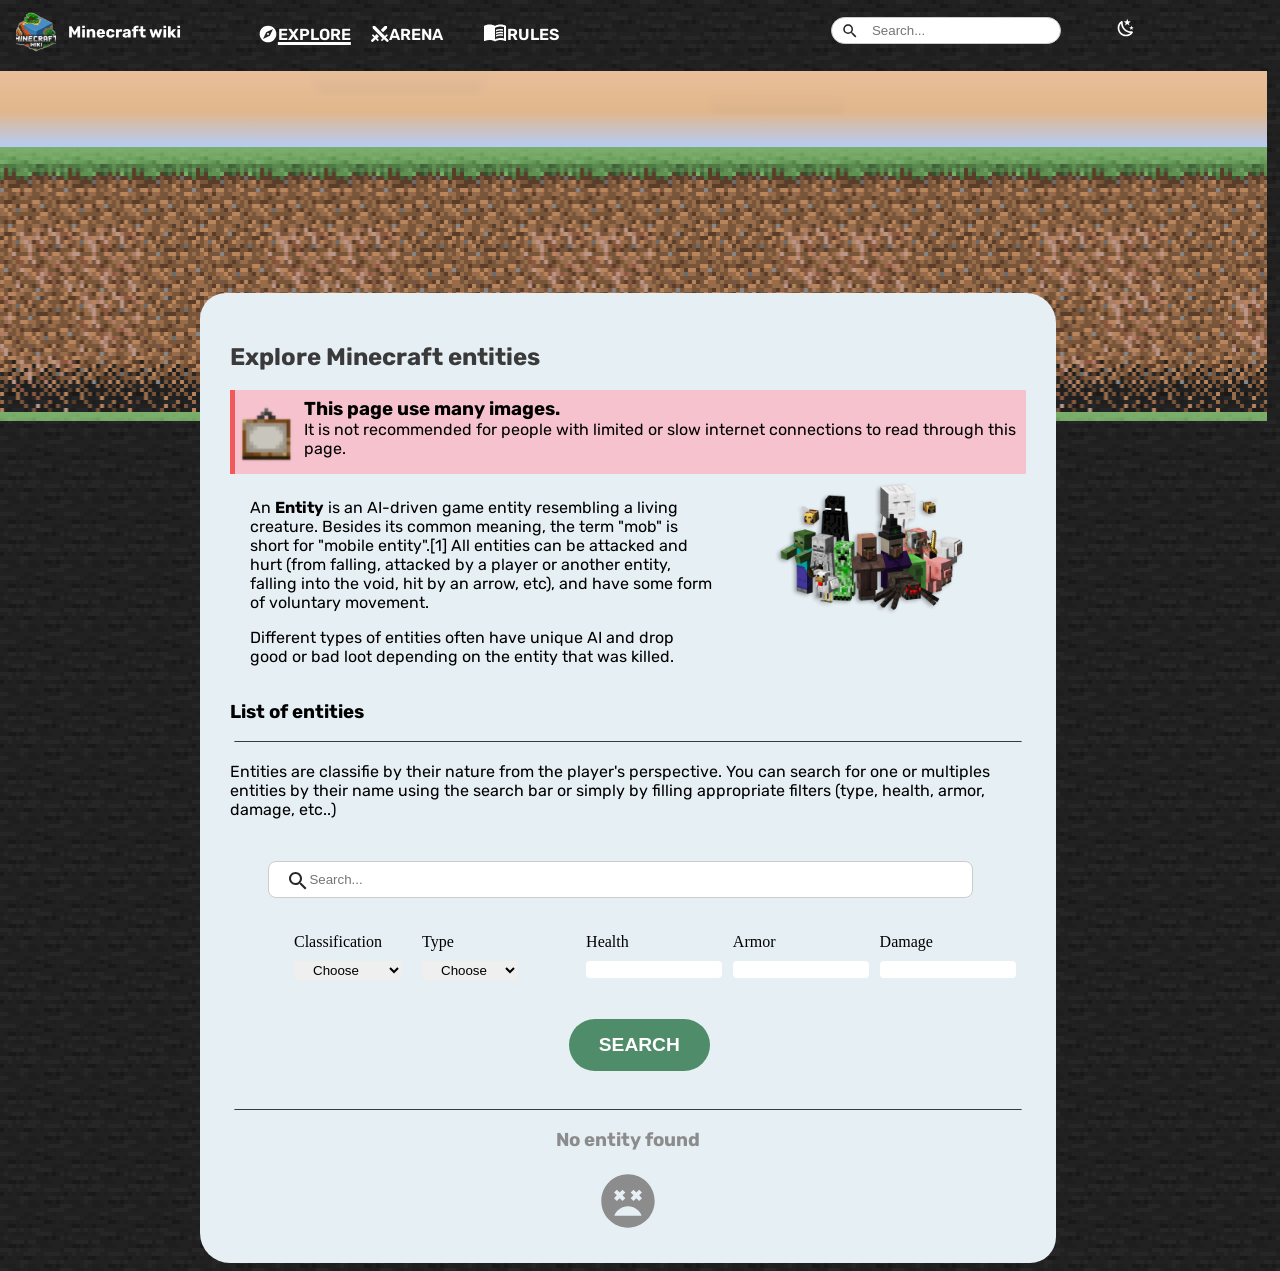
==== index.html @ 50e33d41 "Part 01" ====
<!doctype html>
<html>
	<head>
		<meta charset="utf-8" />
		<meta http-equiv="X-UA-Compatible" content="IE=edge" />
		<title>Minecraft Wiki - Explore Minecraft entities</title>
		<meta name="description" content="" />
		<meta name="viewport" content="width=device-width, initial-scale=1" />
		<link rel="stylesheet" href="explore1.css" />
		 <link rel="stylesheet" href="main.css" />
	</head>
	<body>
			 <header>
                <section class="right">
				<div class="logo">
					<img src="ASSETS-mine/nav-title.svg" alt="" />
				</div>
				<div class="nav">
					<div class="link-block">
						<img src="ASSETS-mine/compass.svg" alt="" />
						<a class="active-page" href="index.html">EXPLORE</a>
					</div>
					<div class="link-block">
						<img src="ASSETS-mine/Vector (6).svg" alt="" />
						<a href="arena.html">ARENA</div>
					
					<div class="link-block">
						<img src="ASSETS-mine/book-open-variant.svg" alt="" />
						<a href="rule.html">RULES</a>
					</div>
                    </div>
                </section>
				</div>
                <section class="right2">
				    <div class="search-container">
				        <img class="search1" src="ASSETS-mine/magnify.svg" alt="">
					
				        <input id="search-bar" type="text" placeholder="Search...">
				    </div>
				
				    <div id="nigth" class="nigth">
				        <img src="ASSETS-mine/weather-night.svg" alt="">
				    </div>
				</section>
				<img id="menu" src="ASSETS-mine/menu.svg" alt="">
			</header>
			<section class="sky"></section>
			<section class="dirt"></section>
    <main>
		<section class="head">
			<div>
			     <h1>Explore Minecraft entities</h1>
			<div class="warning  back-color9">
            <div class="  back-color9">
		             <img class="warning-image" src="ASSETS-mine/stubImage.svg" alt="" >
	              </div>
	              <div>
	                  <h3 class="no-text-space">This page use many images.</h3>
	                  <p class="no-text-space">It is not recommended for people with limited or slow internet connections to read through this page.<p>
	             </div>
	         </div>
			 <div class="description">
			<div class="description-text">
				<p>An <strong>Entity</strong> is an AI-driven game entity resembling a living creature. Besides its common meaning, the
					term "mob" is short for "mobile entity".[1] All entities can be attacked and hurt (from falling, attacked by
					a player or another entity, falling into the void, hit by an arrow, etc), and have some form of voluntary
					movement.</p>
				<p>Different types of entities often have unique AI and drop good or bad loot depending on the entity that was killed.</p>
			 </div>
			 <div>
				<img class="mob-photo" src="ASSETS-mine/Rectangle 11.svg" alt="">
			 </div>
			</div>
			 <div>
				<h3 class="mine">List of entities</h3>
				<img class="slash" src="ASSETS-mine/Rectangle 10.svg" alt="">
				<p>Entities are classifie by their nature from the player's perspective. You can search for one or multiples entities by their name using the search bar or simply by filling appropriate filters (type, health, armor, damage, etc..)</p>
			 </div>
		</section>
			<div class="search-container2">
    			<img id="Search" class="search-icon" src="ASSETS-mine/magnify2.svg" alt="">

    				<input
       					 class="bar-search"
        				type="text"
        				placeholder="Search..."
    				>
			</div>

			<section class="Search-text">
				<form class="form">
					 <div class="inputs-fix">
					<section id="choice">
		     <div class="classes param">
                <label for="Classification">Classification</label>

                <select name="classe" id="Classification">
                    <option value="">Choose</option>
                    <option value="animal">animal</option>
                    <option value="arthropod">arthropod</option>
                    <option value="undead">undead</option>
                    <option value="aquatic">aquatic</option>
                    <option value="monster">monster</option>
                </select>
		     </div>
		     <div class="type param">
			    <label for="Type">Type</label>

                <select class="type-class"  id="Type" name="type">
                    <option value="">Choose</option>
                    <option value="passive">passive</option>
                    <option value="neutral">neutral</option>
                    <option value="hostile">hostile</option>
                </select>
		     </div>
 </section>
			 <section class="main2">
		    <div class="Health inp">
			 <label for="health">Health</label>
			 <input id="input" type="number">
		   </div>

		   <div class="Armor inp">
			 <label for="Armor">Armor</label>
			 <input id="input" type="number">
		   </div>
		   

		   <div class="Damage inp">
			 <label for="Damage">Damage</label>
			 <input id="input" type="number">
		   </div>
		</section>
		  
	</div>
	<div class="btn-fix">
		   <div class="btn">
			 <button class="btn-search">SEARCH</button>
		   </div>
		</div>
           </form>
		</section>
	
			<img class="slash" src="ASSETS-mine/Rectangle 10.svg" alt="">
		<section class="mob-found color5">
			<div class="notFound">
				<h3>No entity found</h3>
				<img class="not" src="ASSETS-mine/emoticon-dead.svg" alt="">
			</div>
		</section>
	</main>
	<script src="app.js"></script>
	</body>
</html>
---- explore1.css ----
.back-color1 {
	background-color: rgba(255, 255, 255, 1);
}

.back-color2 {
	background-color: rgba(230, 239, 244, 1);
}

.back-color3 {
	background-color: rgba(242, 89, 89, 1);
}

.back-color4 {
	background-color: rgba(79, 140, 105, 1);
}

.back-color5 {
	background-color: rgba(217, 217, 217, 1);
}

.back-color6 {
	background-color: rgba(219, 219, 219, 1);
}

.back-color7 {
	background-color: rgba(244, 244, 244, 1);
}

.back-color8 {
	background-color: rgba(255, 255, 255, 1);
}

.back-color9 {
	background-color: rgba(245, 194, 205, 1);
}

.color1 {
	color: rgba(255, 255, 255, 1);
}

.color2 {
	color: rgba(142, 142, 142, 1);
}

.color3 {
	color: rgba(2, 70, 241, 1);
}

.color4 {
	color: rgba(58, 58, 58, 1);
}

.color5 {
	color: rgba(140, 140, 140, 1);
}

.p16 {
	font-size: 16px;
}

.p48 {
	font-size: 48px;
}

.p22 {
	font-size: 22px;
}

.right {
	margin-left: -6vw;
	display: flex;
	flex-direction: row;
	gap: 5vw;
}
.right2 {
	display: flex;
	flex-direction: row;
	gap: 5vw;
}

.logo {
	margin-left: 2vw;
	margin-right: -3vw;
}

.link-block {
	display: flex;
	flex-direction: row;
	justify-content: center;
	align-items: center;
	width: 100%;
}

.nav {
	display: flex;
	flex-direction: row;
	justify-content: space-between;
	align-items: center;
	gap: 25px;
}
.bar-search {
	width: 100%;
	margin-bottom: 2vw;
	margin-top: 2vw;
	margin-left: 3vw;
	border-radius: 8px 8px 8px 8px;
	border: none;
	padding: 11px;
}

.bar-search:placeholder {
	color: #dbdbdb;
}

.moon {
	padding-right: 1%;
}

.mine {
	margin-bottom: -20px;
}

.search-container2 {
	position: relative;
	width: 250px;
}

.search-icon {
	position: absolute;
	left: 10px;
	top: 50%;
	transform: translateY(-50%);
	width: 18px;
	height: 18px;
}

.bar-search {
	width: 51vw;
	padding: 10px 10px 10px 40px;
	border-radius: 8px;
	border: 1px solid #ccc;
}

.warning {
	border-left: solid 5px;
	border-left-color: rgba(242, 89, 89, 1);
	display: flex;
	flex-direction: row;
	align-items: center;
	padding-top: 1%;
	gap: 10px;
}

.warning-image {
	padding-bottom: 1%;
}

.form {
	display: flex;
	flex-direction: row;
	flex-wrap: wrap;
	align-items: center;
	margin-left: 9vw;
	gap: 3vw;
}

.btn {
	display: flex;
	justify-content: center;
	margin-left: 18vw;
}

.classes,
.type,
.Health,
.Armor,
.Damage {
	display: flex;
	flex-direction: column;
	margin-top: 10px;
	gap: 10px;
}

#Classification,
#Type {
	padding: 1px 15px;
	border: none;
	border-radius: 4px;
}
#input {
	border: none;
	opacity: 1;
	border-radius: 4px;
	gap: 24px;
	width: 90%;
	/* padding: 8px; */
}

#choice {
	display: flex;
	flex-direction: row;
	justify-content: center;
	margin-left: -4vw;
	gap: 20px;
}

.main2 {
	display: flex;
	flex-direction: row;
	justify-content: center;
	margin-left: 10%;
}

.mob-found {
	display: flex;
	flex-direction: column;
	justify-content: center;
	align-items: center;
}

.notFound {
	display: flex;
	flex-direction: column;
	justify-content: center;
	align-items: center;
}

.slash {
	width: 100%;
	margin-top: 3vw;
}

.description {
	display: flex;
	flex-direction: row;
	padding-top: 1%;
}

.description-text {
	width: 70%;
	font-size: 16px;
	margin-left: 20px;
}

#Search {
	margin-top: 2px;
	margin-left: 49px;
	height: 4vh;
}

#menu {
	display: none;
}

.Search-text {
	display: flex;
	flex-direction: row;
	justify-content: center;
}

.inputs-fix {
	display: flex;
	flex-direction: row;
	justify-content: center;
}

.btn-fix {
	margin-left: -1%;
}

@media screen and (max-width: 850px) {
	.right {
		margin-left: -6vw;
		display: flex;
		flex-direction: row;
		gap: 5vw;
	}
	.right2 {
		display: flex;
		flex-direction: row;
		gap: 5vw;
	}

	.logo {
		padding-left: 1%;
	}

	.link-block {
		display: flex;
		flex-direction: row;
		justify-content: center;
		align-items: center;
		width: 100%;
	}

	.nav {
		display: flex;
		flex-direction: row;
		justify-content: space-between;
		align-items: center;
		gap: 25px;
	}
	.bar-search {
		width: 63vw;
		margin-bottom: 2vw;
		margin-top: 2vw;
		margin-left: 3vw;
		border-radius: 8px 8px 8px 8px;
		border: none;
		padding: 11px;
	}

	.bar-search:placeholder {
		color: #dbdbdb;
	}

	.moon {
		padding-right: 1%;
	}

	.mine {
		margin-bottom: -20px;
	}

	.warning {
		border-left: solid 5px;
		border-left-color: rgba(242, 89, 89, 1);
		display: flex;
		flex-direction: row;
		align-items: center;
		padding-top: 1%;
		gap: 10px;
	}

	.warning-image {
		padding-bottom: 1%;
	}

	.Search-text {
		display: flex;
		flex-direction: column;
	}

	.form {
		display: flex;
		flex-wrap: wrap;
		align-items: center;
		gap: 3vw;
	}

	.btn {
		display: flex;
		justify-content: center;
		margin-left: 18vw;
	}

	.classes,
	.type,
	.Health,
	.Armor,
	.Damage {
		display: flex;
		flex-direction: column;
		margin-top: 10px;
		gap: 10px;
	}

	#Classification,
	#Type {
		padding: 1px 15px;
		border: none;
		border-radius: 4px;
	}
	#input {
		border: none;
		opacity: 1;
		border-radius: 4px;
		gap: 8px;
		width: 80%;
		/* padding: 8px; */
	}

	#choice {
		display: flex;
		flex-direction: row;
		justify-content: center;
		margin-left: -4vw;
		gap: 20px;
	}

	.main2 {
		display: flex;
		flex-direction: row;
		justify-content: center;
	}

	.mob-found {
		display: flex;
		flex-direction: column;
		justify-content: center;
		align-items: center;
	}

	.slash {
		width: 100%;
		margin-top: 3vw;
	}

	.description {
		display: flex;
		flex-direction: row;
		padding-top: 1%;
	}

	.description-text {
		width: 70%;
		font-size: 16px;
		margin-left: 20px;
	}

	.mob-photo {
		width: 170%;
		height: auto;
		margin-left: -30%;
	}

	#Search {
		margin-top: 0px;
		margin-left: 23px;
		height: 4vh;
	}

	.Search-text {
		display: flex;
		flex-direction: row;
		justify-content: center;
	}

	.inputs-fix {
		display: flex;
		flex-direction: row;
		justify-content: center;
	}

	.btn-fix {
	margin-left: 2.5%;
}
}

@media screen and (max-width: 495px) {
	.description {
		display: flex;
		flex-direction: column;
		padding-top: 1%;
	}

	.slash {
		width: 100%;
		border-bottom-color: rgba(58, 58, 58, 1) 5px;
		margin-top: 5vw;
	}
	.btn {
		display: flex;
		flex-direction: row;
		justify-content: center;
		align-items: center;
		margin-left: 18vw;
	}

	.classes,
	.type,
	.Health,
	.Armor,
	.Damage {
		display: flex;
		margin-top: 10px;
		gap: 10px;
		width: 100%;
	}

	#Classification,
	#Type {
		display: flex;
		flex-direction: row;
		padding: 1px 15px;
		border: none;
		border-radius: 4px;
		width: 50%;
	}

	#input {
		border: none;
		opacity: 1;
		border-radius: 4px;
		gap: 8px;
		/* padding: 8px; */
		width: 60%;
	}

	#choice {
		display: flex;
		flex-direction: row;
		justify-content: center;
		margin-left: -4vw;
		width: 95%;
		flex-wrap: nowrap;
	}

	.main2 {
		display: flex;
		flex-direction: row;
		justify-content: space-between;
		flex-wrap: wrap;
		width: 100%;
		margin-left: -6%;
	}

	.Search-text {
		display: flex;
		flex-direction: column;
		justify-content: center;
	}

	.param {
		display: flex;
		flex-direction: column;
		justify-content: center;
	}

	.inp {
		width: 50%;
	}

	.inputs-fix {
		display: flex;
		flex-direction: column;
		justify-content: center;
	}

	.btn-fix {
		margin-left: -9%;
	}
}
---- main.css ----
@import url("https://fonts.googleapis.com/css2?family=Rubik:ital,wght@0,300..900;1,300..900&display=swap");

body {
	background-image: url("ASSETS-mine/background-stone.png");
}
header {
	display: flex;
	flex-direction: row;
	justify-content: space-around;
	align-items: flex-start;
	margin-top: 12px;
	margin-bottom: 15px;
	width: 100%;
}

.search-container {
	position: relative;
	width: 80%;
}

.search1 {
	position: absolute;
	left: 10px;
	top: 60%;
	transform: translateY(-50%);
	width: 18px;
	height: 18px;
}

#search-bar {
	width: 100%;
	padding: 5px 10px 5px 40px;
	border-radius: 999px;
	border: 1px solid #ccc;
	margin-top: 5px;
}

.right {
	margin-left: -12vw;
	display: flex;
	flex-direction: row;
}
.right2 {
	display: flex;
	flex-direction: row;
	align-items: center;
	gap: 5vw;
}
.nav {
	display: flex;
	flex-direction: row;
	justify-content: center;
	align-items: center;
	margin-left: 4vw;
	gap: 20px;
}
.link-block {
	display: flex;
	flex-direction: row;
	justify-content: center;
	align-items: center;
	width: 100%;
}

.active-page {
	text-decoration: underline solid 3px;
}

.nigth {
	padding-left: 14%;
	padding-top: 1.5%;
}

main {
	display: flex;
	flex-direction: column;
	background-color: rgba(230, 239, 244, 1);
	padding: 30px;
	margin-top: -10vw;
	margin-left: 15vw;
	border-radius: 26px 30px 26px 30px;
	width: 63%;
}

h1 {
	color: #3a3a3a;
}

.sky {
	padding: 3%;
	width: 98.36%;
	margin-left: -60px;
	background-image: url(ASSETS-mine/background-cloud.svg);
}
.dirt {
	padding: 3%;
	width: 98.36%;
	margin-left: -60px;
	background-image: url(ASSETS-mine/background-dirt.svg);
	height: 22vh;
}

h3,
p,
h1 {
	font-family: "Rubik";
}

.no-text-space {
	margin: 0;
}

.btn-search {
	background-color: rgba(79, 140, 105, 1);
	font-size: larger;
	font-weight: bold;
	color: white;
	border: none;
	border-radius: 99px;
	padding: 15px 30px 15px 30px;
}

.btn-search:active {
	background-color: rgba(219, 219, 219, 1);
	font-size: larger;
	font-weight: bold;
	color: rgba(142, 142, 142, 1);
	border: none;
	border-radius: 99px;
	padding: 15px 30px 15px 30px;
}

.btn-spawn {
	background-color: rgba(79, 140, 105, 1);
	font-size: larger;
	font-weight: bold;
	color: white;
	border: none;
	border-radius: 99px;
	padding: 15px 30px 15px 30px;
}

.btn-spawn:active {
	background-color: rgba(219, 219, 219, 1);
	font-size: larger;
	font-weight: bold;
	color: rgba(142, 142, 142, 1);
	border: none;
	border-radius: 99px;
	padding: 15px 30px 15px 30px;
}

.line {
	width: 100%;
}

a {
	text-decoration: none;
	color: white;
	font-family: "Rubik";
	font-weight: 600;
	font-size: 16px;
}

@media screen and (max-width: 495px) {
	main {
		position: absolute;
		top: 13vw;
		background-color: rgba(230, 239, 244, 1);
		padding: 30px;
		margin-top: 30px;
		border-radius: 26px 30px 26px 30px;
		width: 75%;
	}

	.nav {
		display: none;
	}

	#choice {
		display: flex;
	}

	.health,
	.armor {
		width: 27vw;
	}

	#menu {
		display: flex;
		margin-top: 5px;
	}

	.nigth {
		display: none;
	}

	#search-bar {
		width: 35%;
	}
	.search-container {
		margin-right: -23vw;
	}
}

@media screen and (max-width: 850px) {
	main {
		position: absolute;
		top: 13vw;
		background-color: rgba(230, 239, 244, 1);
		padding: 30px;
		margin-top: 30px;
		margin-left: 6.8vw;
		border-radius: 26px 30px 26px 30px;
		width: 75%;
	}

	.sky {
		padding: 3%;
		width: 100%;
		margin-left: -16px;
		background-image: url(ASSETS-mine/background-cloud.svg);
	}
	.dirt {
		padding: 3%;
		width: 100%;
		margin-left: -16px;
		background-image: url(ASSETS-mine/background-dirt.svg);
		height: 22vh;
	}
}
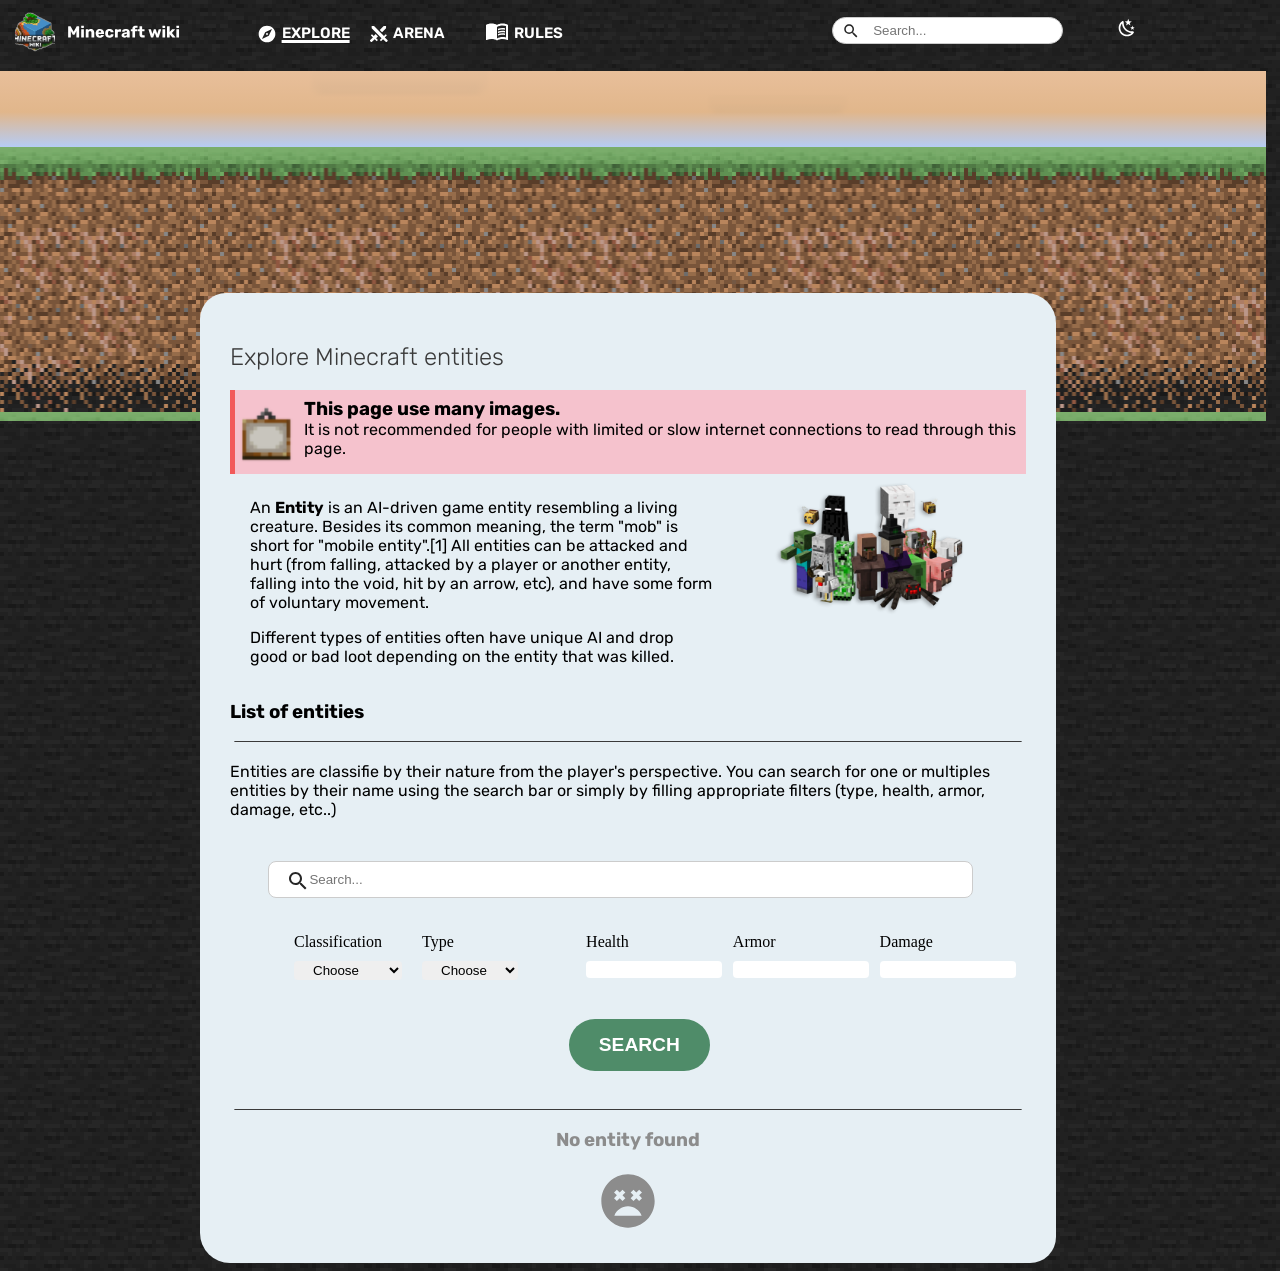
==== commit c5f40f14: "Part 02" ====
--- a/index.html
+++ b/index.html
@@ -41,11 +41,35 @@
 				    <div id="nigth" class="nigth">
 				        <img src="ASSETS-mine/weather-night.svg" alt="">
 				    </div>
+				<div class="menu-phone" id="menu-phone">
+					<button>
+						<img src="ASSETS-mine/menu.svg" alt="">
+					</button>
+				</div>
 				</section>
 				<img id="menu" src="ASSETS-mine/menu.svg" alt="">
 			</header>
 			<section class="sky"></section>
 			<section class="dirt"></section>
+			<dialog class="dialog" id="dialog">
+		<div class="button-exit">
+			<button cl id="exit"><img src="ASSETS-mine/Vector (7).svg" alt=""></button>
+		</div>
+		<div class="menu-choice">
+			<div class="menu-link" id="explore">
+				<img class="menu-image" src="ASSETS-mine/compass.svg" alt="">
+				<a href="index.html">EXPLORE</a>
+			</div>
+			<div class="menu-link" id="AArena">
+				<img class="menu-image" src="ASSETS-mine/Vector (6).svg" alt="">
+				<a href="arena.html">ARENA</a>
+			</div>
+			<div class="menu-link" id="RRule">
+				<img class="menu-image" src="ASSETS-mine/book-open-variant.svg" alt="">
+				<a href="rule.html">RULES</a>
+			</div>
+		</div>
+	</dialog>
     <main>
 		<section class="head">
 			<div>
@@ -145,7 +169,7 @@
 		<section class="mob-found color5">
 			<div class="notFound">
 				<h3>No entity found</h3>
-				<img class="not" src="ASSETS-mine/emoticon-dead.svg" alt="">
+				<img src="ASSETS-mine/emoticon-dead.svg" alt="">
 			</div>
 		</section>
 	</main>
--- a/explore1.css
+++ b/explore1.css
@@ -268,6 +268,10 @@
 	margin-left: -1%;
 }
 
+.menu-phone {
+	display: none;
+}
+
 @media screen and (max-width: 850px) {
 	.right {
 		margin-left: -6vw;
@@ -443,8 +447,12 @@
 	}
 
 	.btn-fix {
-	margin-left: 2.5%;
-}
+		margin-left: 2.5%;
+	}
+
+	.menu-phone {
+		display: none;
+	}
 }
 
 @media screen and (max-width: 495px) {
@@ -540,4 +548,10 @@
 	.btn-fix {
 		margin-left: -9%;
 	}
-}
+
+	.mob-photo {
+		width: 150%;
+		height: auto;
+		margin-left: -20vw;
+	}
+}
--- a/main.css
+++ b/main.css
@@ -60,6 +60,7 @@
 	justify-content: center;
 	align-items: center;
 	width: 100%;
+	gap: 5px;
 }
 
 .active-page {
@@ -69,6 +70,62 @@
 .nigth {
 	padding-left: 14%;
 	padding-top: 1.5%;
+}
+
+.dialog {
+	border: none;
+	background-color: rgba(58, 58, 58, 0.95);
+	opacity: 95%;
+	width: 100%;
+	height: 100%;
+	padding: 10%;
+	flex-direction: column;
+}
+
+.menu-choice {
+	display: flex;
+	flex-direction: column;
+	justify-content: center;
+	align-items: center;
+	height: 100%;
+}
+
+.menu-link {
+	display: flex;
+	flex-direction: row;
+	align-items: center;
+	padding: 2%;
+	width: 100%;
+	gap: 10px;
+	padding-left: 50%;
+}
+
+.menu-image {
+	width: 10%;
+}
+
+.p38 {
+	font-size: 38px;
+}
+
+.button-exit {
+	width: 100%;
+	display: flex;
+	flex-direction: row;
+	justify-content: flex-end;
+}
+
+.btn-exit {
+	border: none;
+}
+
+/* rgba(58, 58, 58, 0.95) */
+
+#exit {
+	background-color: rgba(58, 58, 58, 0.95);
+	opacity: 95%;
+	padding: 0%;
+	border: none;
 }
 
 main {
@@ -84,17 +141,18 @@
 
 h1 {
 	color: #3a3a3a;
+	font-weight: 300;
 }
 
 .sky {
 	padding: 3%;
-	width: 98.36%;
+	width: 98.3%;
 	margin-left: -60px;
 	background-image: url(ASSETS-mine/background-cloud.svg);
 }
 .dirt {
 	padding: 3%;
-	width: 98.36%;
+	width: 98.3%;
 	margin-left: -60px;
 	background-image: url(ASSETS-mine/background-dirt.svg);
 	height: 22vh;
@@ -159,7 +217,12 @@
 	color: white;
 	font-family: "Rubik";
 	font-weight: 600;
-	font-size: 16px;
+	font-size: 15px;
+	margin-bottom: 2px;
+}
+
+.menu-phone {
+	display: none;
 }
 
 @media screen and (max-width: 495px) {
@@ -201,6 +264,10 @@
 	.search-container {
 		margin-right: -23vw;
 	}
+
+	.menu-phone {
+		display: block;
+	}
 }
 
 @media screen and (max-width: 850px) {
@@ -209,8 +276,8 @@
 		top: 13vw;
 		background-color: rgba(230, 239, 244, 1);
 		padding: 30px;
-		margin-top: 30px;
-		margin-left: 6.8vw;
+		margin-top: 20vw;
+		margin-left: 1.8vw;
 		border-radius: 26px 30px 26px 30px;
 		width: 75%;
 	}
@@ -228,4 +295,8 @@
 		background-image: url(ASSETS-mine/background-dirt.svg);
 		height: 22vh;
 	}
-}
+
+	.menu-phone {
+		display: none;
+	}
+}
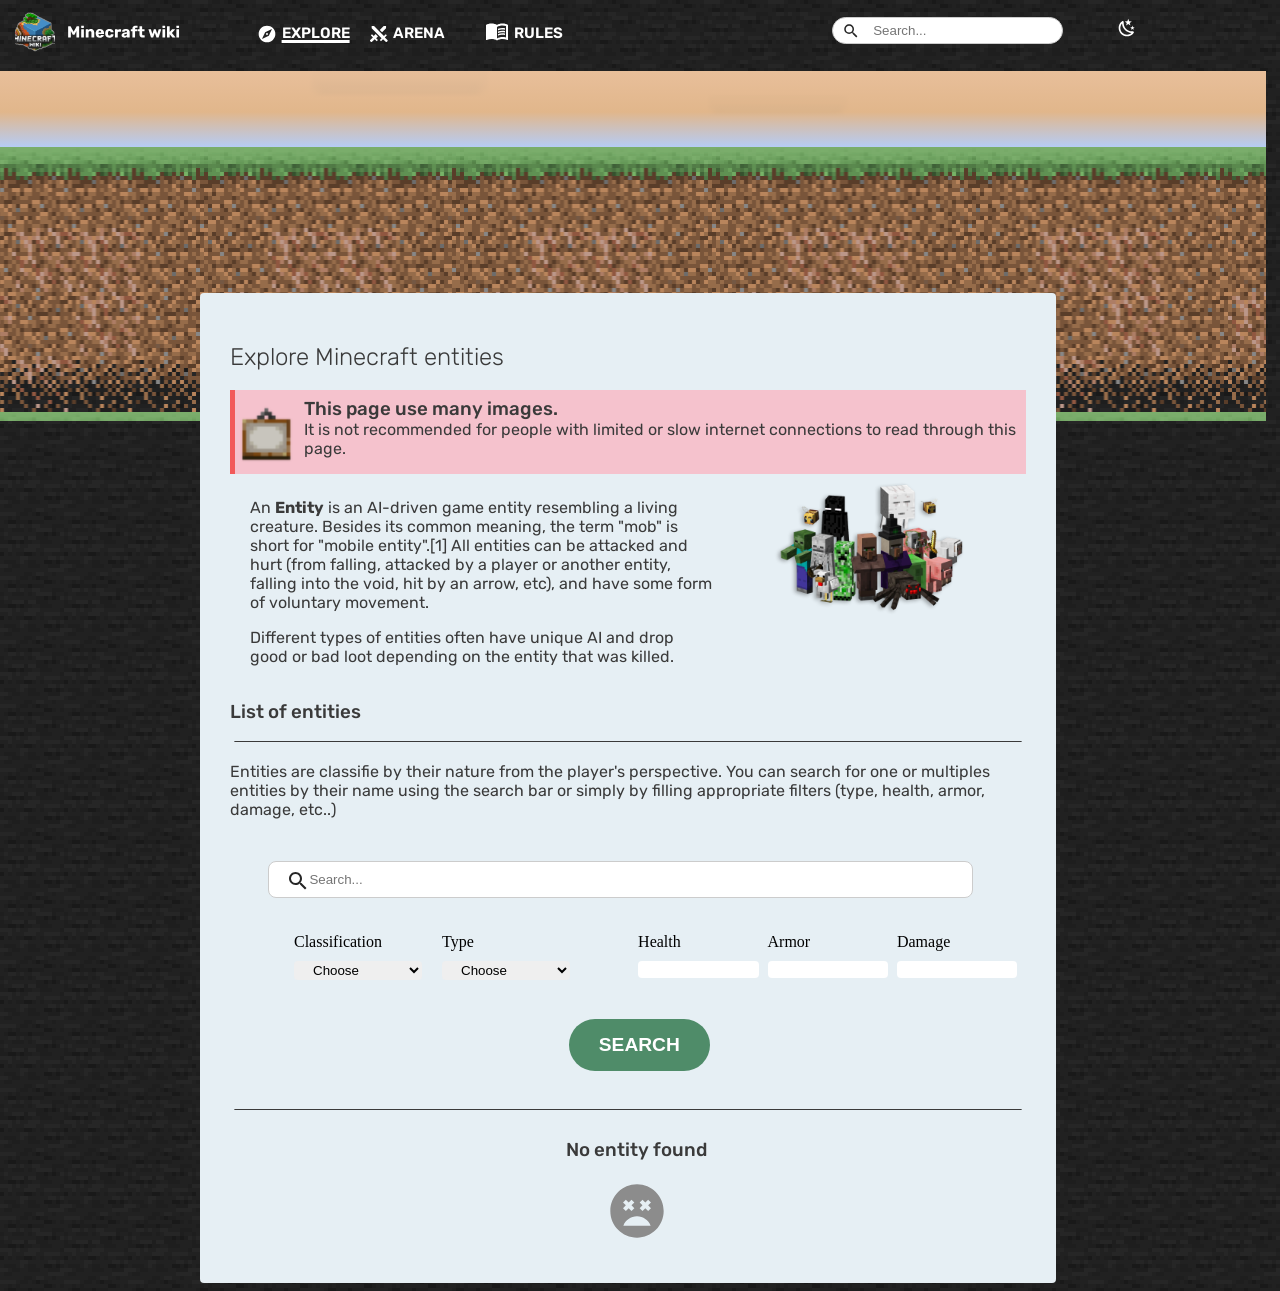
==== commit 726790e8: "Part 04" ====
--- a/index.html
+++ b/index.html
@@ -106,6 +106,7 @@
 
     				<input
        					 class="bar-search"
+						 id="inputSearch"
         				type="text"
         				placeholder="Search..."
     				>
@@ -141,18 +142,18 @@
 			 <section class="main2">
 		    <div class="Health inp">
 			 <label for="health">Health</label>
-			 <input id="input" type="number">
+			 <input id="input" class="health" type="number">
 		   </div>
 
 		   <div class="Armor inp">
 			 <label for="Armor">Armor</label>
-			 <input id="input" type="number">
+			 <input id="input" class="armor" type="number">
 		   </div>
 		   
 
 		   <div class="Damage inp">
 			 <label for="Damage">Damage</label>
-			 <input id="input" type="number">
+			 <input id="input" class="damage" type="number">
 		   </div>
 		</section>
 		  
--- a/explore1.css
+++ b/explore1.css
@@ -186,6 +186,7 @@
 	padding: 1px 15px;
 	border: none;
 	border-radius: 4px;
+	width: 10vw;
 }
 #input {
 	border: none;
@@ -193,7 +194,6 @@
 	border-radius: 4px;
 	gap: 24px;
 	width: 90%;
-	/* padding: 8px; */
 }
 
 #choice {
@@ -211,18 +211,13 @@
 	margin-left: 10%;
 }
 
-.mob-found {
+.notFound {
 	display: flex;
 	flex-direction: column;
 	justify-content: center;
 	align-items: center;
-}
-
-.notFound {
-	display: flex;
-	flex-direction: column;
-	justify-content: center;
-	align-items: center;
+	width: 100%;
+	margin-left: 19vw;
 }
 
 .slash {
@@ -270,6 +265,13 @@
 
 .menu-phone {
 	display: none;
+}
+
+.mob-found {
+	display: grid;
+	grid-template-columns: 1fr 1fr 1fr;
+	padding: 10px;
+	gap: 15px;
 }
 
 @media screen and (max-width: 850px) {
@@ -453,6 +455,11 @@
 	.menu-phone {
 		display: none;
 	}
+
+	.mob-Found {
+		display: grid;
+		grid-template-columns: 1fr 1fr;
+	}
 }
 
 @media screen and (max-width: 495px) {
--- a/main.css
+++ b/main.css
@@ -135,7 +135,7 @@
 	padding: 30px;
 	margin-top: -10vw;
 	margin-left: 15vw;
-	border-radius: 26px 30px 26px 30px;
+	border-radius: 4px;
 	width: 63%;
 }
 
@@ -160,8 +160,21 @@
 
 h3,
 p,
-h1 {
-	font-family: "Rubik";
+h1,
+h2 {
+	font-family: "Rubik";
+	color: #3a3a3a;
+}
+
+h2 {
+	font-size: 26px;
+	font-weight: 700;
+	line-height: 100%;
+	text-align: center;
+}
+
+h3 {
+	font-weight: 500;
 }
 
 .no-text-space {
@@ -223,6 +236,163 @@
 
 .menu-phone {
 	display: none;
+}
+
+.cardMobPassive {
+	border: 2px solid #4f8c69;
+	padding: 12px;
+}
+
+.cardMobNeutre {
+	border: 2px solid rgba(227, 181, 153, 1);
+	padding: 12px;
+}
+
+.cardMobHostile {
+	border: 2px solid #d24646;
+	padding: 12px;
+}
+
+.cardMobNamePassive {
+	background-color: #4f8c69;
+	box-shadow: -4px -4px 2px 0px #00000040 inset;
+	color: white;
+	/* text-shadow: 2px 2px 2px 0px rgba(0, 0, 0, 0.5); */
+	padding-top: 10px;
+	padding-bottom: 10px;
+	display: flex;
+	flex-direction: row;
+	justify-content: center;
+	align-items: center;
+}
+
+.classifs {
+	color: #0246f1;
+	font-family: "Rubik";
+	font-weight: 300;
+	font-size: 17px;
+	line-height: 100%;
+	letter-spacing: 0%;
+	text-align: center;
+	text-decoration: underline;
+}
+
+.cardMobNameNeutre {
+	background-color: rgba(227, 181, 153, 1);
+	box-shadow: -4px -4px 2px 0px #00000040 inset;
+	color: white;
+	/* text-shadow: 2px 2px 2px 0px rgba(0, 0, 0, 0.5); */
+	padding-top: 10px;
+	padding-bottom: 10px;
+	display: flex;
+	flex-direction: row;
+	justify-content: center;
+	align-items: center;
+}
+
+.cardMobNameHostile {
+	background-color: #d24646;
+	box-shadow: -4px -4px 2px 0px rgba(0, 0, 0, 0.25) inset;
+	color: white;
+	/* text-shadow: 2px 2px 2px 0px rgba(0, 0, 0, 0.5); */
+	padding-top: 10px;
+	padding-bottom: 10px;
+	display: flex;
+	flex-direction: row;
+	justify-content: center;
+	align-items: center;
+}
+
+.cardMobImg {
+	width: 234px;
+	height: 151px;
+	object-fit: contain;
+}
+
+.cardMobClassification {
+	display: flex;
+	flex-direction: row;
+	justify-content: space-between;
+	align-items: center;
+}
+
+.cardMobLinePassive {
+	border-bottom: solid #4f8c69 2px;
+	margin-bottom: 15px;
+	margin-top: -25px;
+}
+
+.cardMobLineNeutre {
+	border-bottom: solid rgba(227, 181, 153, 1) 2px;
+	margin-bottom: 15px;
+	margin-top: -25px;
+}
+
+.cardMobLineHostile {
+	border-bottom-color: #d24646;
+	border-bottom: solid #d24646 2px;
+	margin-bottom: 15px;
+	margin-top: -25px;
+}
+
+.buttonSeeMorePassive {
+	background-color: #4f8c69;
+	box-shadow: -4px -4px 2px 0px #00000040 inset;
+	color: white;
+	text-shadow: 2px 2px 2px 0px rgba(0, 0, 0, 0.5);
+	display: flex;
+	flex-direction: row;
+	justify-content: center;
+	align-items: center;
+	border: none;
+	width: 100%;
+	padding-top: 11px;
+	padding-bottom: 11px;
+	font-family: "Rubik";
+	font-weight: bold;
+	font-size: 26px;
+	line-height: 100%;
+	text-align: center;
+}
+
+.buttonSeeMoreNeutre {
+	background-color: rgba(227, 181, 153, 1);
+	box-shadow: -4px -4px 2px 0px #00000040 inset;
+	color: white;
+	text-shadow: 2px 2px 2px 0px rgba(0, 0, 0, 0.5);
+	display: flex;
+	flex-direction: row;
+	justify-content: center;
+	align-items: center;
+	border: none;
+	width: 100%;
+	padding-top: 11px;
+	padding-bottom: 11px;
+	font-family: "Rubik";
+	font-weight: bold;
+	font-size: 26px;
+	line-height: 100%;
+	text-align: center;
+}
+
+.buttonSeeMoreHostile {
+	background-color: #d24646;
+	box-shadow: -4px -4px 2px 0px rgba(0, 0, 0, 0.25) inset;
+	color: white;
+	text-shadow: 1px 1px 2px rgb(0, 0, 0);
+	display: flex;
+	flex-direction: row;
+	justify-content: center;
+	align-items: center;
+	border: none;
+	width: 100%;
+	padding-top: 11px;
+	padding-bottom: 11px;
+	font-family: "Rubik";
+	font-weight: bold;
+	font-size: 26px;
+	line-height: 100%;
+	text-align: center;
 }
 
 @media screen and (max-width: 495px) {
@@ -232,7 +402,7 @@
 		background-color: rgba(230, 239, 244, 1);
 		padding: 30px;
 		margin-top: 30px;
-		border-radius: 26px 30px 26px 30px;
+		border-radius: 4px;
 		width: 75%;
 	}
 
@@ -278,7 +448,7 @@
 		padding: 30px;
 		margin-top: 20vw;
 		margin-left: 1.8vw;
-		border-radius: 26px 30px 26px 30px;
+		border-radius: 4px;
 		width: 75%;
 	}
 
